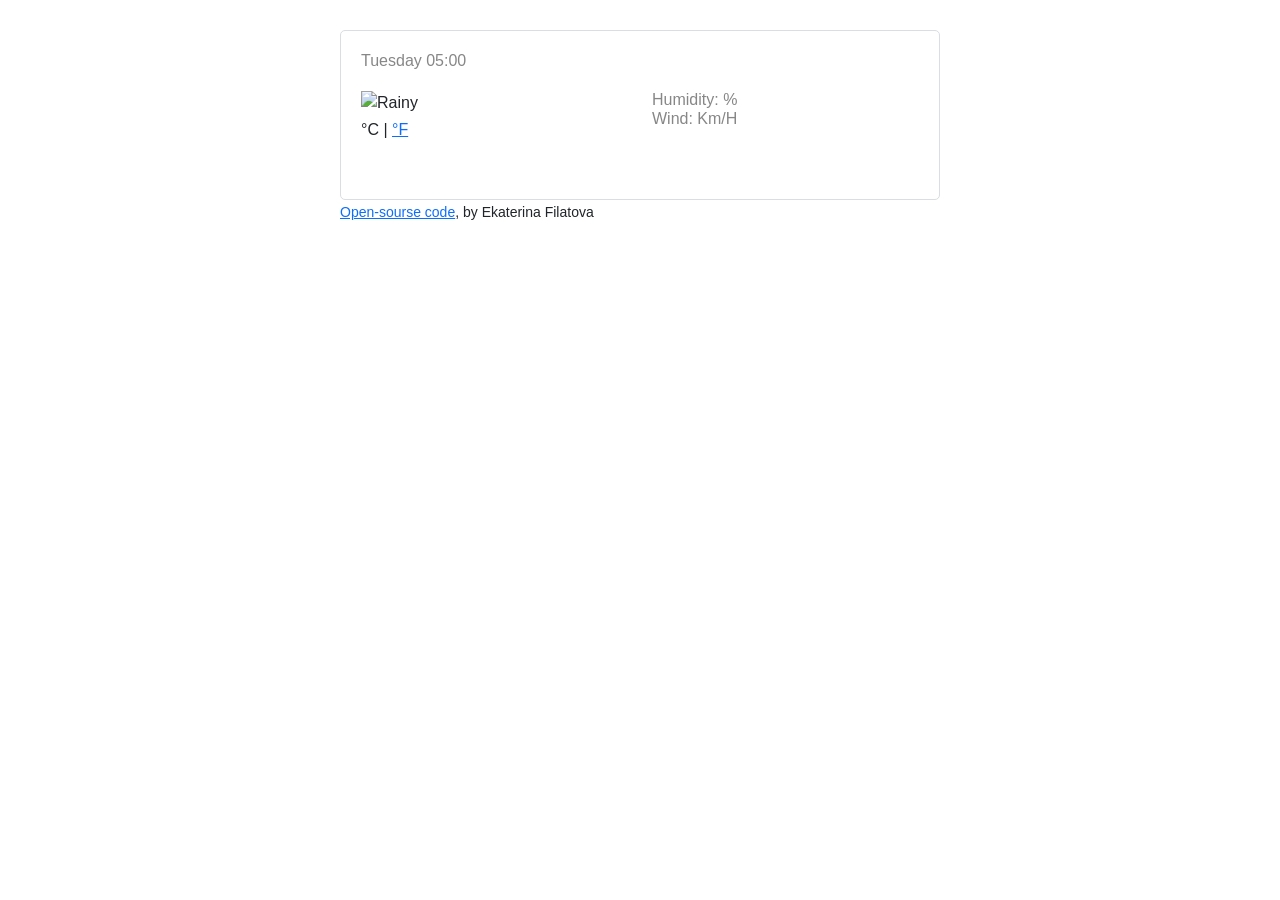
==== index.html @ 12264d4f "Done showing current temperature" ====
<!DOCTYPE html>
<html lang="en">
  <head>
    <meta charset="UTF-8" />
    <meta http-equiv="X-UA-Compatible" content="IE=edge" />
    <meta name="viewport" content="width=device-width, initial-scale=1.0" />

    <link
      href="https://cdn.jsdelivr.net/npm/bootstrap@5.2.0/dist/css/bootstrap.min.css"
      rel="stylesheet"
      integrity="sha384-gH2yIJqKdNHPEq0n4Mqa/HGKIhSkIHeL5AyhkYV8i59U5AR6csBvApHHNl/vI1Bx"
      crossorigin="anonymous"
    />
    <script src="https://unpkg.com/axios/dist/axios.min.js"></script>
    <link rel="stylesheet" href="src/style.css" />
    <title>Lemon Weather App</title>
  </head>
  <body>
    <div class="container">
      <div class="weather-app-wrapper">
        <div class="weather-app">
          <div class="overview">
            <h1 id="city"></h1>
            <ul>
              <li>Tuesday 05:00</li>
              <li id="description"></li>
            </ul>
          </div>
          <div class="row">
            <div class="col-6">
              <div class="clearfix weather-temperature">
                <img
                  src="https://ssl.gstatic.com/onebox/weather/64/rain.png"
                  alt="Rainy"
                  class="float-left"
                />
                <div class="float-left">
                  <strong id="temperature"></strong>
                  <span class="units">°C | <a href="#"> °F</a></span>
                </div>
              </div>
            </div>
            <div class="col-6">
              <ul>
                <li>Humidity: <span id="humidity"></span>%</li>
                <li>Wind: <span id="wind"></span> km/h</li>
              </ul>
            </div>
          </div>
        </div>
        <small>
          <a
            href="https://github.com/Superdegot/Lemon-weather-app"
            target="_blank"
            >Open-sourse code</a
          >, by Ekaterina Filatova</small
        >
      </div>
    </div>
    <script src="src/app.js"></script>
  </body>
</html>
---- src/style.css ----
body {
  font-family: Arial, sans-serif;
}

h1 {
  color: #878787;
  font-size: 24px;
  font-weight: 100;
  line-height: 28px;
  margin-bottom: 0;
}

ul {
  margin: 0;
  padding: 0;
}
li {
  list-style: none;
  margin: 0;
  padding: 0;
  text-transform: capitalize;
  color: rgb(135, 135, 135);
  font-size: 16px;
  font-weight: 100;
  line-height: 19px;
}
.weather-app-wrapper {
  max-width: 600px;
  margin: 30px auto;
}
.weather-app {
  padding: 20px;
  border: 1px solid #dadde1;
  border-radius: 5px;
}

.overview {
  margin-bottom: 20px;
}

.weather-temperature img {
  margin-right: 10px;
  height: 64px;
  width: 64px;
}

.weather-temperature strong {
  color: rgb(33, 33, 33);
  font-size: 64px;
  font-weight: 400;
  line-height: 1;
}

.weather-temperature .units {
  position: relative;
  font-size: 16px;
  top: -34px;
}
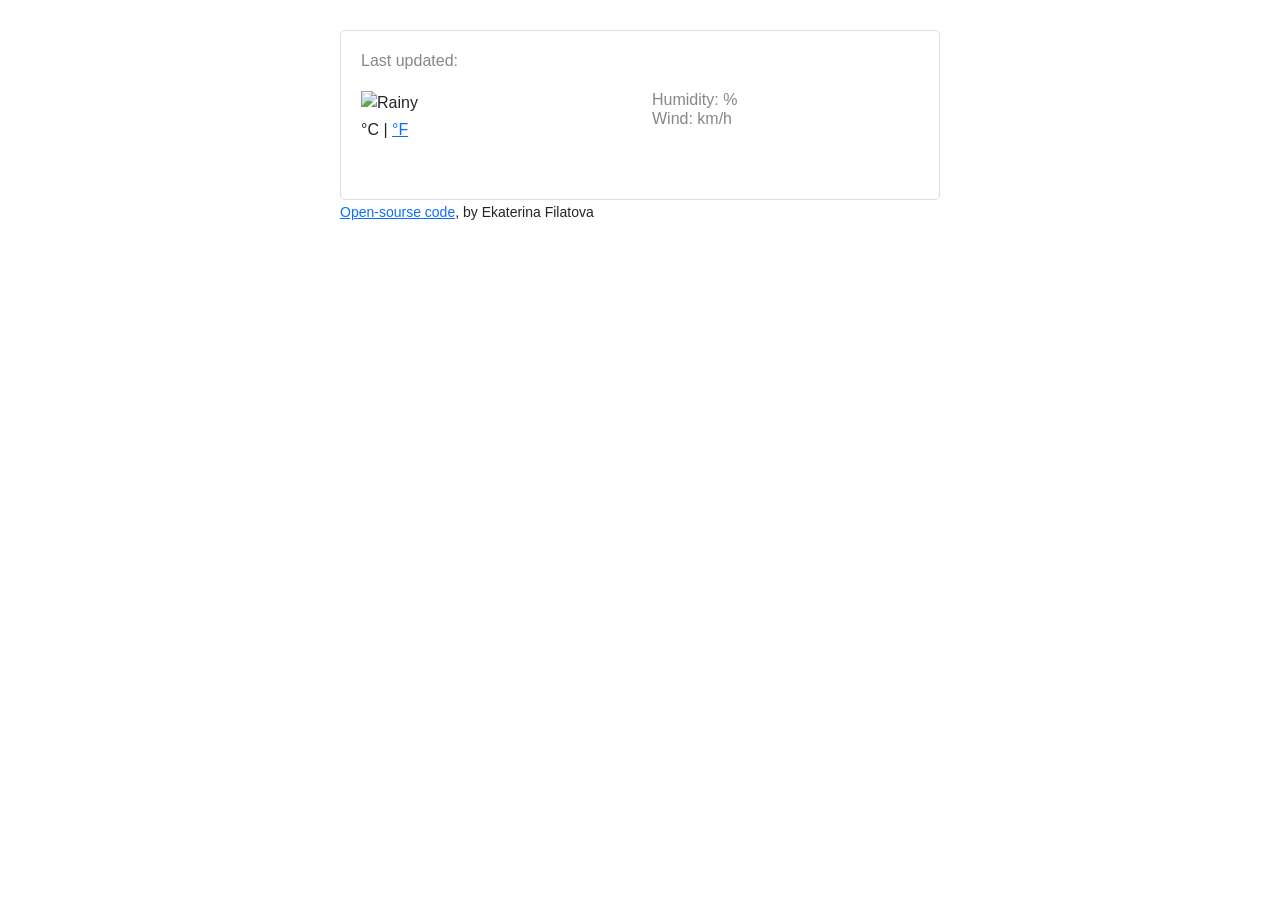
==== commit d6617141: "Added current date and time" ====
--- a/index.html
+++ b/index.html
@@ -22,7 +22,7 @@
           <div class="overview">
             <h1 id="city"></h1>
             <ul>
-              <li>Tuesday 05:00</li>
+              <li>Last updated: <span id="date"> </span></li>
               <li id="description"></li>
             </ul>
           </div>
--- a/src/style.css
+++ b/src/style.css
@@ -18,11 +18,15 @@
   list-style: none;
   margin: 0;
   padding: 0;
-  text-transform: capitalize;
+
   color: rgb(135, 135, 135);
   font-size: 16px;
   font-weight: 100;
   line-height: 19px;
+}
+
+li.first-letter {
+  text-transform: capitalize;
 }
 .weather-app-wrapper {
   max-width: 600px;
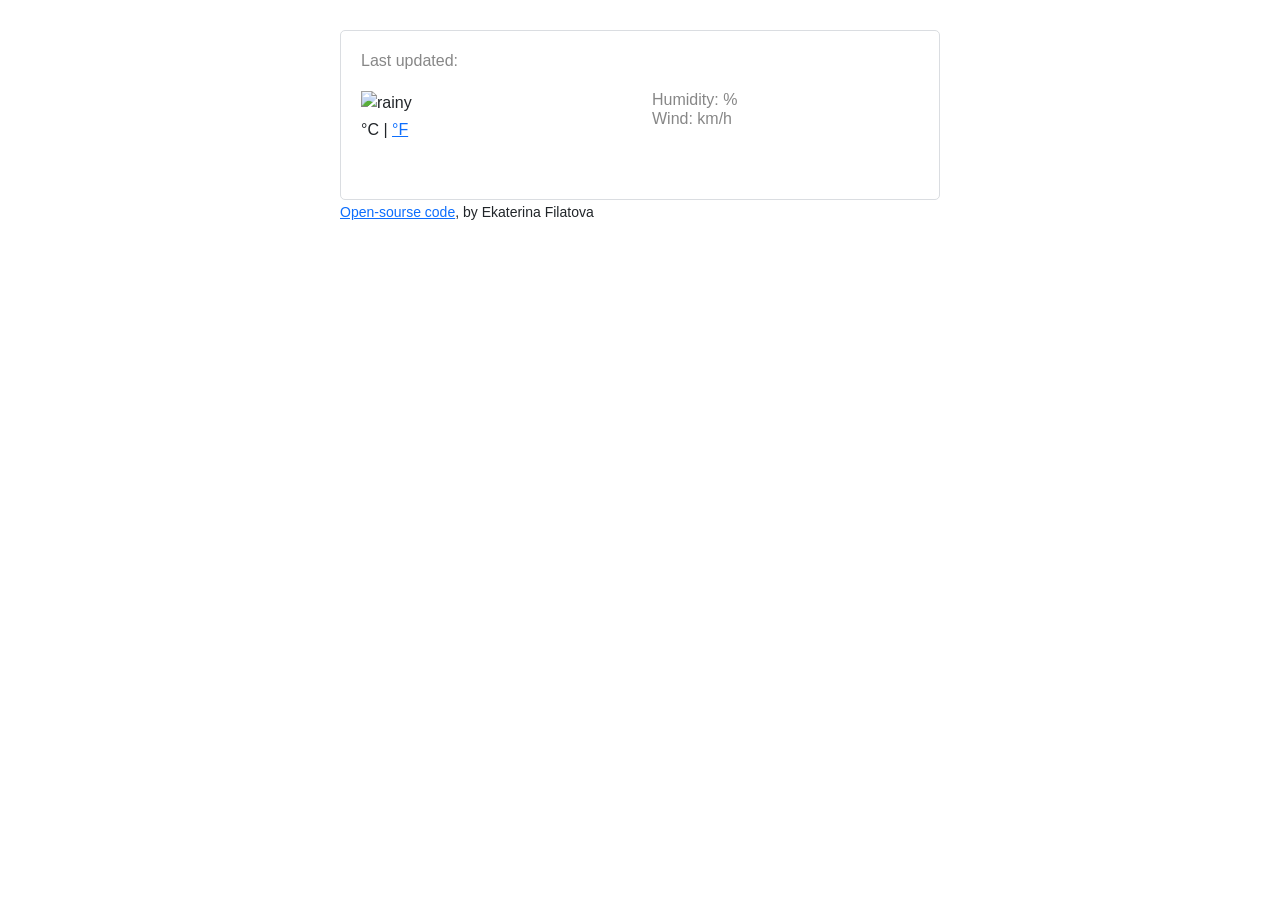
==== commit c4486492: "Added current icon" ====
--- a/index.html
+++ b/index.html
@@ -29,11 +29,7 @@
           <div class="row">
             <div class="col-6">
               <div class="clearfix weather-temperature">
-                <img
-                  src="https://ssl.gstatic.com/onebox/weather/64/rain.png"
-                  alt="Rainy"
-                  class="float-left"
-                />
+                <img src="" alt="rainy" id="icon" class="float-left" />
                 <div class="float-left">
                   <strong id="temperature"></strong>
                   <span class="units">°C | <a href="#"> °F</a></span>
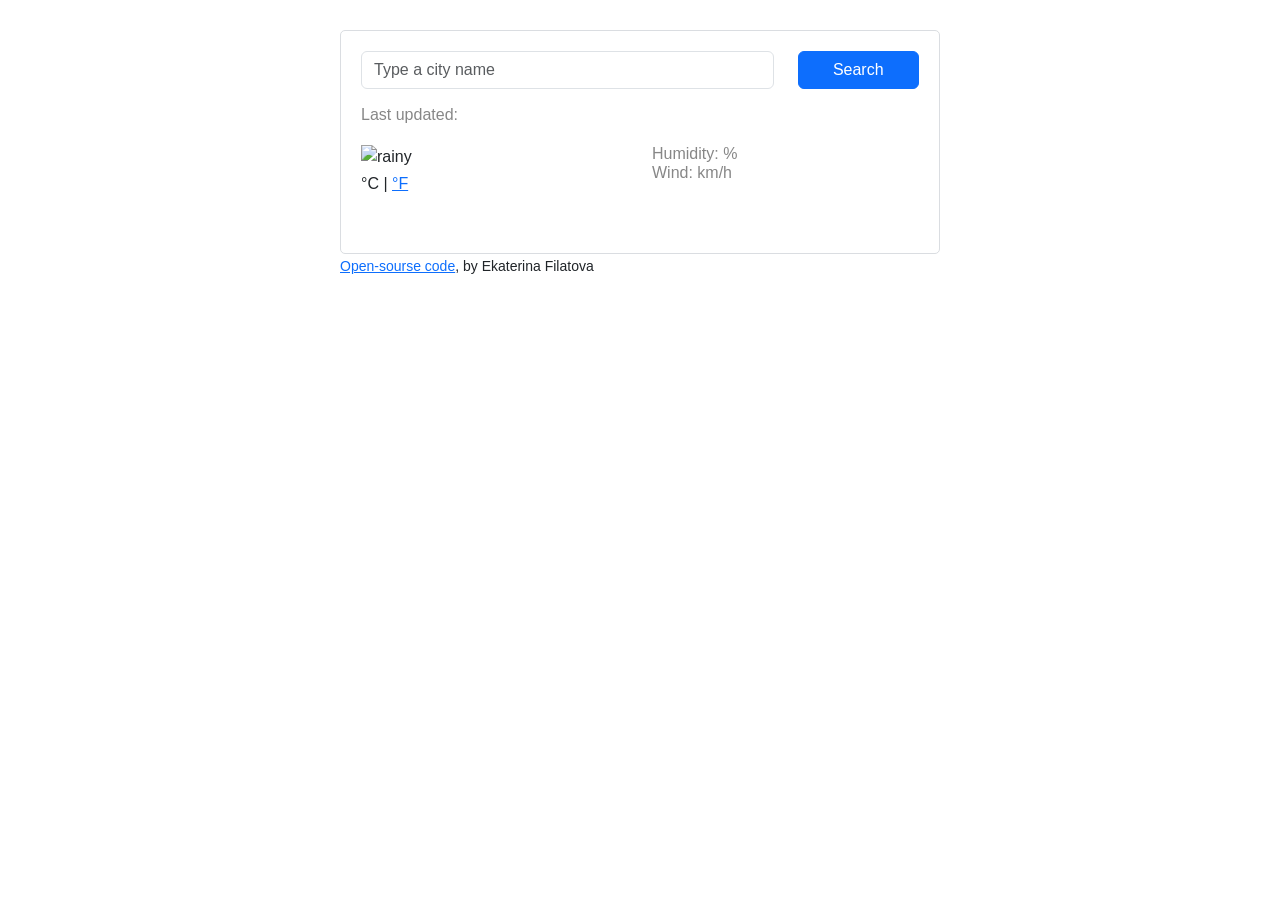
==== commit 936ad1be: "Added search engine" ====
--- a/index.html
+++ b/index.html
@@ -19,6 +19,26 @@
     <div class="container">
       <div class="weather-app-wrapper">
         <div class="weather-app">
+          <form id="search-form" class="mb-3">
+            <div class="row">
+              <div class="col-9">
+                <input
+                  type="search"
+                  placeholder="Type a city name"
+                  class="form-control"
+                  id="city-input"
+                  autocomplete="off"
+                />
+              </div>
+              <div class="col-3">
+                <input
+                  type="submit"
+                  value="Search"
+                  class="btn btn-primary w-100"
+                />
+              </div>
+            </div>
+          </form>
           <div class="overview">
             <h1 id="city"></h1>
             <ul>
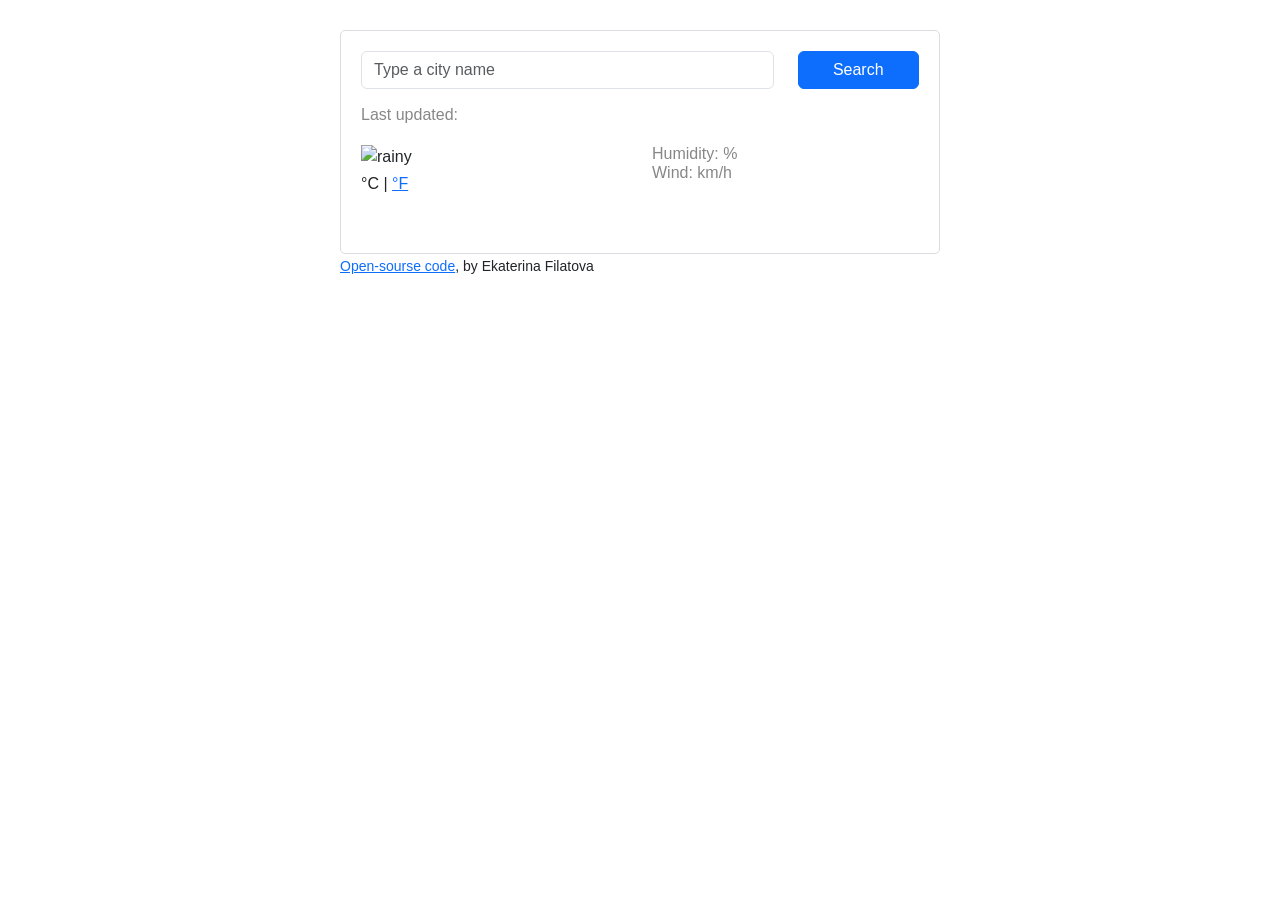
==== commit 2e649681: "Added unit conversion" ====
--- a/index.html
+++ b/index.html
@@ -52,7 +52,10 @@
                 <img src="" alt="rainy" id="icon" class="float-left" />
                 <div class="float-left">
                   <strong id="temperature"></strong>
-                  <span class="units">°C | <a href="#"> °F</a></span>
+                  <span class="units"
+                    ><a href="#" id="celsius-link" class="active">°C </a> |
+                    <a href="#" id="fahrenheit-link"> °F</a></span
+                  >
                 </div>
               </div>
             </div>
--- a/src/style.css
+++ b/src/style.css
@@ -60,3 +60,12 @@
   font-size: 16px;
   top: -34px;
 }
+
+.weather-temperature .active {
+  color: rgb(33, 33, 33);
+  cursor: default;
+  text-decoration: none; 
+}
+.weather-temperature .active:hover {
+  text-decoration: none;
+}
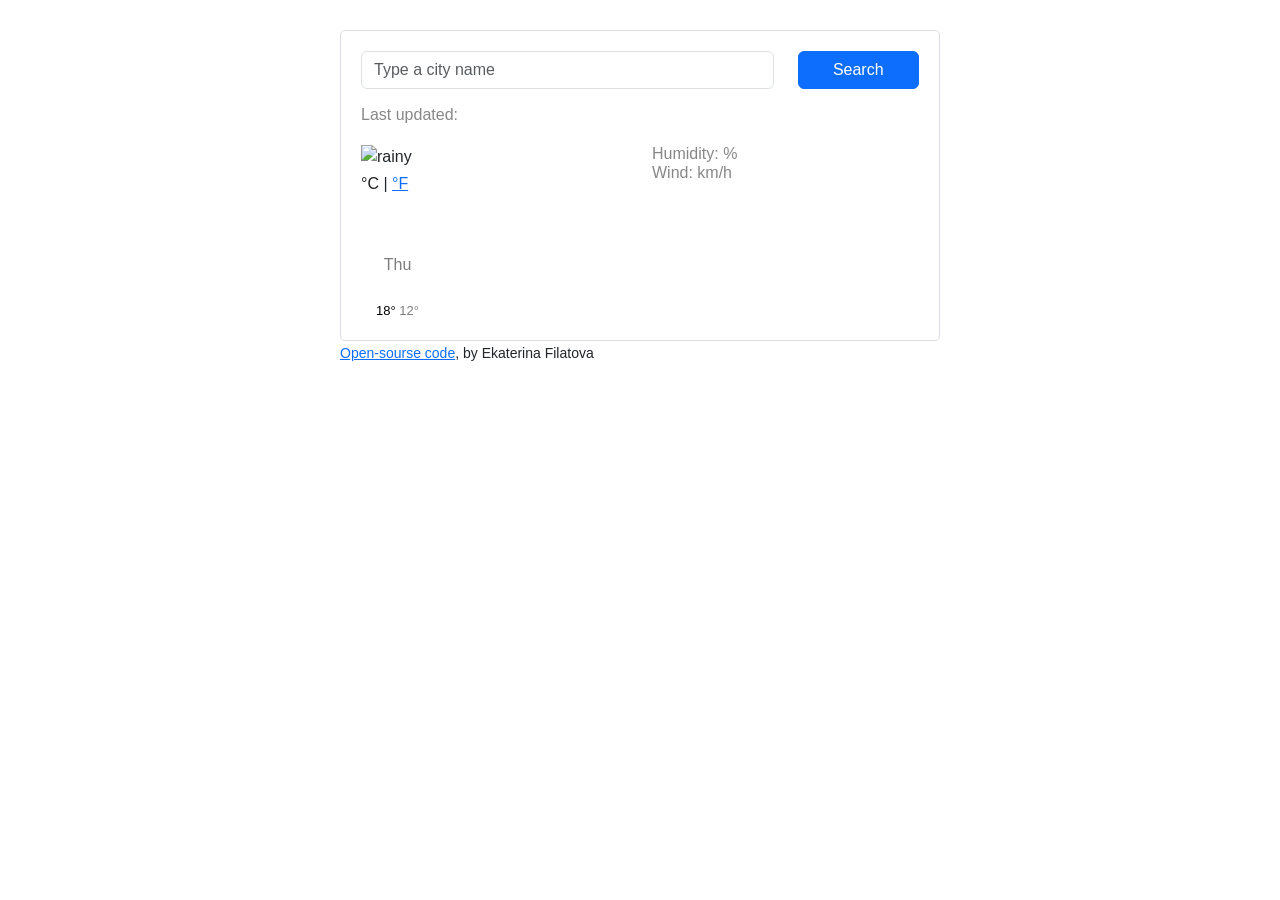
==== commit 28846964: "added forecast html and css" ====
--- a/index.html
+++ b/index.html
@@ -66,6 +66,22 @@
               </ul>
             </div>
           </div>
+          <div class="weather-forecast">
+            <div class="row">
+              <div class="col-2">
+                <div class="weather-forecast-date">Thu</div>
+                <img
+                  src="http://openweathermap.org/img/wn/02d@2x.png"
+                  alt=""
+                  width="42"
+                />
+                <div class="weather-forecast-temperatures">
+                  <span class="weather-forecast-temperature-max"> 18° </span>
+                  <span class="weather-forecast-temperature-min"> 12° </span>
+                </div>
+              </div>
+            </div>
+          </div>
         </div>
         <small>
           <a
--- a/src/style.css
+++ b/src/style.css
@@ -64,8 +64,27 @@
 .weather-temperature .active {
   color: rgb(33, 33, 33);
   cursor: default;
-  text-decoration: none; 
+  text-decoration: none;
 }
 .weather-temperature .active:hover {
   text-decoration: none;
 }
+
+.weather-forecast {
+  margin-top: 20px;
+  text-align: center;
+  color: black;
+}
+
+.weather-forecast-date {
+  font-size: 16px;
+  opacity: 0.5;
+}
+
+.weather-forecast-temperature-min {
+  opacity: 0.5;
+}
+
+.weather-forecast-temperatures {
+  font-size: 13px;
+}
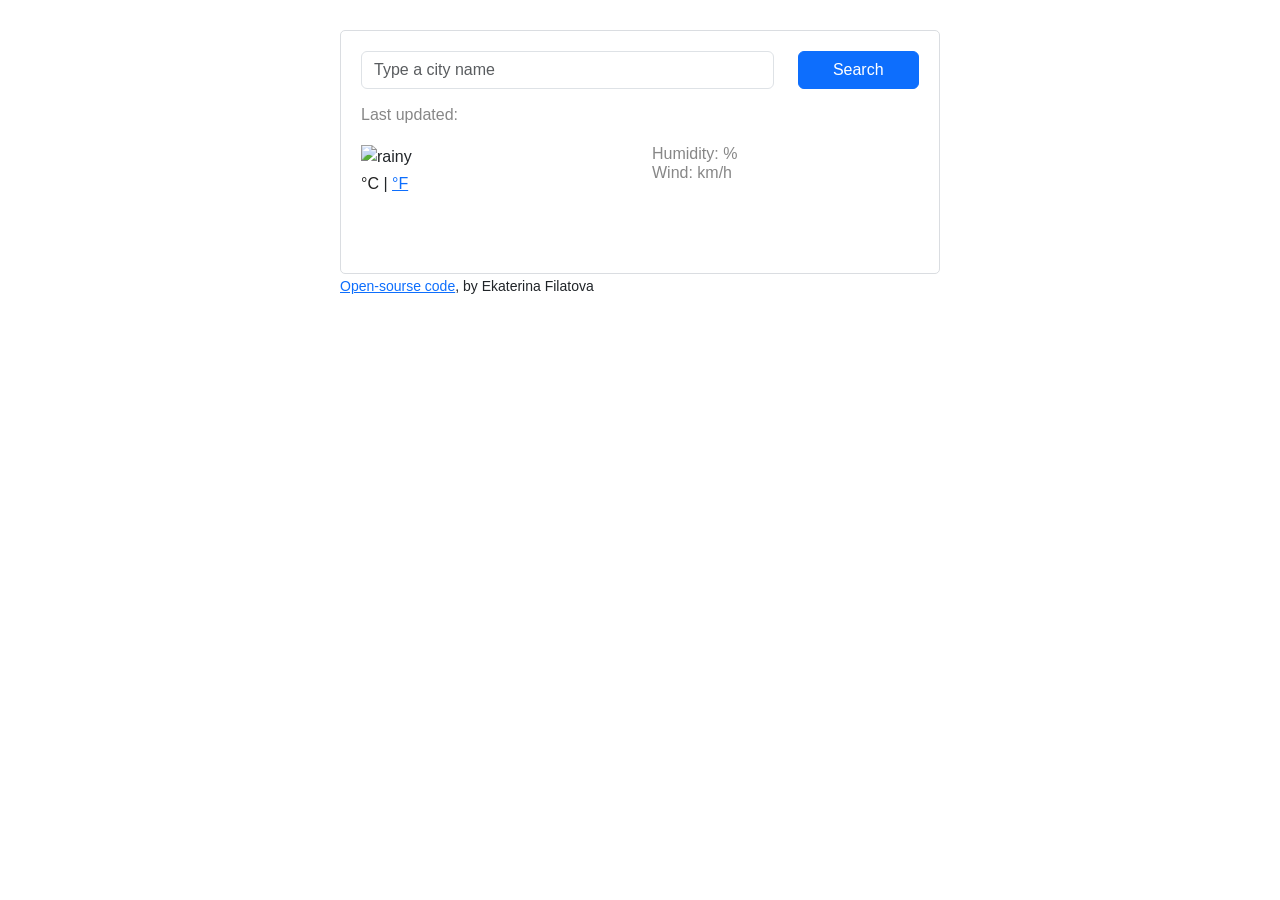
==== commit bf651a78: "Built forecast base" ====
--- a/index.html
+++ b/index.html
@@ -66,21 +66,8 @@
               </ul>
             </div>
           </div>
-          <div class="weather-forecast">
-            <div class="row">
-              <div class="col-2">
-                <div class="weather-forecast-date">Thu</div>
-                <img
-                  src="http://openweathermap.org/img/wn/02d@2x.png"
-                  alt=""
-                  width="42"
-                />
-                <div class="weather-forecast-temperatures">
-                  <span class="weather-forecast-temperature-max"> 18° </span>
-                  <span class="weather-forecast-temperature-min"> 12° </span>
-                </div>
-              </div>
-            </div>
+          <div class="weather-forecast" id="forecast">
+          
           </div>
         </div>
         <small>
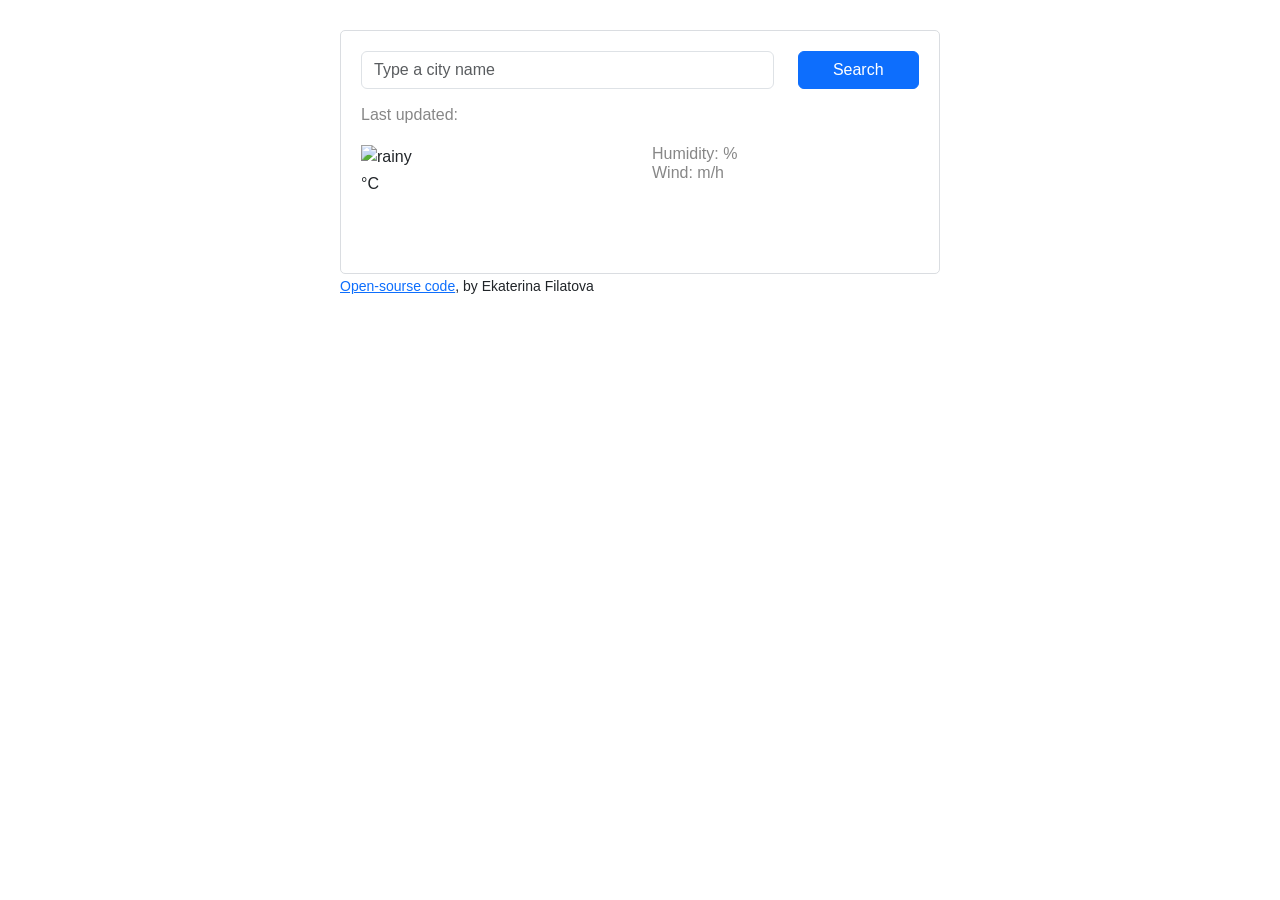
==== commit b348c3a8: "Removed unit conversion" ====
--- a/index.html
+++ b/index.html
@@ -52,23 +52,18 @@
                 <img src="" alt="rainy" id="icon" class="float-left" />
                 <div class="float-left">
                   <strong id="temperature"></strong>
-                  <span class="units"
-                    ><a href="#" id="celsius-link" class="active">°C </a> |
-                    <a href="#" id="fahrenheit-link"> °F</a></span
-                  >
+                  <span class="units">°C </span>
                 </div>
               </div>
             </div>
             <div class="col-6">
               <ul>
                 <li>Humidity: <span id="humidity"></span>%</li>
-                <li>Wind: <span id="wind"></span> km/h</li>
+                <li>Wind: <span id="wind"></span> m/h</li>
               </ul>
             </div>
           </div>
-          <div class="weather-forecast" id="forecast">
-          
-          </div>
+          <div class="weather-forecast" id="forecast"></div>
         </div>
         <small>
           <a
